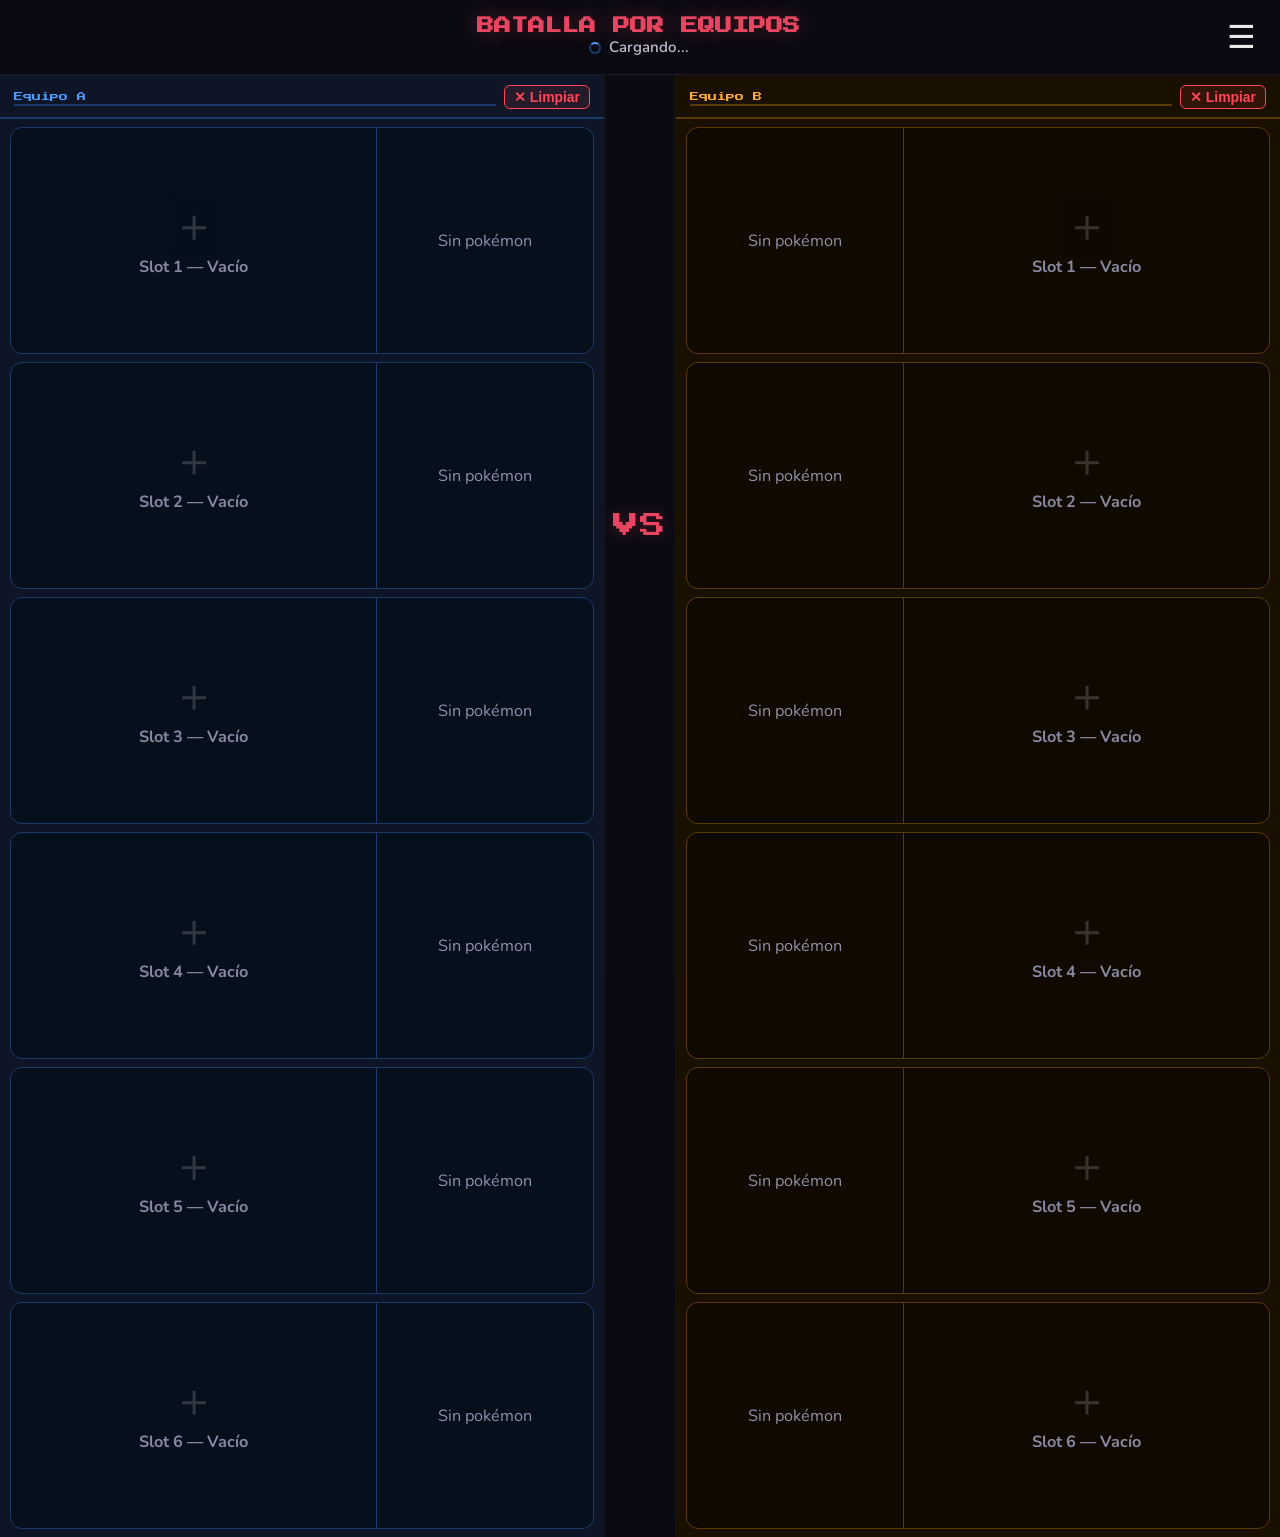
==== teams.html @ 7b17ae7d "Cambios Teams" ====
<!DOCTYPE html>
<html lang="es">
<head>
  <meta charset="UTF-8">
  <meta name="viewport" content="width=device-width, initial-scale=1.0">
  <title>Batalla por Equipos</title>
  <link rel="icon" type="image/png" href="img/favicon.png">
  <link href="https://fonts.googleapis.com/css2?family=Press+Start+2P&family=Nunito:wght@400;600;700;800&display=swap" rel="stylesheet">
  <link rel="stylesheet" href="css/teams.css">
</head>
<body>

<header>
  <div class="nav-placeholder"></div>
  <div class="header-center">
    <h1>BATALLA POR EQUIPOS</h1>
    <div class="status-bar" id="status-bar"><span class="spinner"></span> Cargando...</div>
  </div>
  <nav class="nav-menu" aria-label="Menú principal">
    <button class="nav-btn" id="nav-btn" aria-label="Abrir menú" aria-expanded="false" aria-controls="nav-dropdown">☰</button>
    <div class="nav-dropdown" id="nav-dropdown" role="menu">
      <a href="index.html" role="menuitem">INICIO</a>
      <a href="teams.html" class="active" role="menuitem" aria-current="page">BATALLA POR EQUIPOS</a>
    </div>
  </nav>
</header>

<main class="teams-layout">

  <!-- EQUIPO A -->
  <section class="team-col team-a" aria-label="Equipo A">
    <div class="team-header">
      <div class="team-title-row">
        <label for="team-name-a" class="sr-only">Nombre del equipo A</label>
        <input class="team-name-input" id="team-name-a" value="Equipo A" maxlength="24" aria-label="Nombre del equipo A">
        <button class="btn-clear-team" onclick="clearTeam('a')" aria-label="Limpiar equipo A">✕ Limpiar</button>
      </div>
    </div>
    <div class="team-slots" id="slots-a" role="list" aria-label="Slots del equipo A"></div>
  </section>

  <!-- VS central -->
  <div class="vs-center">
    <button class="btn-vs" onclick="analyzeBattle()" title="Analizar batalla" aria-label="Analizar batalla entre equipos">VS</button>
  </div>

  <!-- EQUIPO B -->
  <section class="team-col team-b" aria-label="Equipo B">
    <div class="team-header">
      <div class="team-title-row">
        <label for="team-name-b" class="sr-only">Nombre del equipo B</label>
        <input class="team-name-input" id="team-name-b" value="Equipo B" maxlength="24" aria-label="Nombre del equipo B">
        <button class="btn-clear-team" onclick="clearTeam('b')" aria-label="Limpiar equipo B">✕ Limpiar</button>
      </div>
    </div>
    <div class="team-slots" id="slots-b" role="list" aria-label="Slots del equipo B"></div>
  </section>

</main>

<!-- MODAL: búsqueda de pokémon -->
<div class="modal-overlay" id="modal-poke-overlay" role="dialog" aria-modal="true" aria-labelledby="modal-poke-title">
  <div class="modal-poke-box" id="modal-poke-box">
    <div class="modal-poke-head">
      <div class="modal-poke-title" id="modal-poke-title">ELIGE UN POKÉMON</div>
      <button class="modal-close-btn" onclick="closePokeModal()" aria-label="Cerrar modal">✕</button>
    </div>
    <div class="modal-filters" role="search" aria-label="Filtros de búsqueda">
      <div class="filter-row">
        <input class="modal-name-input" id="modal-name-filter" placeholder="Buscar por nombre..." autocomplete="off" aria-label="Buscar pokémon por nombre">
        <span class="modal-result-count" id="modal-result-count" aria-live="polite" aria-atomic="true"></span>
      </div>
      <div class="filter-row" id="type-filter-row" role="group" aria-label="Filtrar por tipo"></div>
      <div class="filter-row" role="group" aria-label="Filtros adicionales">
        <span class="filter-label">Filtros:</span>
        <button class="filter-toggle-btn" id="filter-legendary" onclick="toggleFilter('legendary')" aria-pressed="false">⭐ Legendario</button>
        <button class="filter-toggle-btn" id="filter-physical"  onclick="toggleFilter('physical')" aria-pressed="false">⚔ Físico</button>
        <button class="filter-toggle-btn" id="filter-special"   onclick="toggleFilter('special')" aria-pressed="false">✦ Especial</button>
      </div>
    </div>
    <div class="modal-poke-grid" id="modal-poke-grid" role="list" aria-label="Lista de pokémon"></div>
    <div class="modal-load-more" id="modal-load-more-wrap">
      <button class="btn-load-more" onclick="loadMorePokemon()" aria-label="Ver más pokémon">Ver más</button>
    </div>
  </div>
</div>

<!-- MODAL: moves -->
<div class="modal-moves-overlay" id="modal-moves-overlay" role="dialog" aria-modal="true" aria-labelledby="modal-moves-title">
  <div class="modal-moves-box" id="modal-moves-box">
    <div class="modal-moves-head">
      <div>
        <div class="modal-moves-title" id="modal-moves-title">MOVIMIENTOS</div>
        <div class="modal-moves-sub">Selecciona hasta 4 movimientos</div>
      </div>
      <button class="modal-close-btn" onclick="closeMovesModal()" aria-label="Cerrar sin guardar">✕</button>
    </div>
    <div class="modal-moves-filter-row">
      <input type="text" id="modal-moves-filter-input" placeholder="Filtrar..." autocomplete="off" aria-label="Filtrar movimientos">
    </div>
    <div class="modal-moves-count-bar" aria-live="polite">Seleccionados: <span id="modal-moves-count">0</span>/4</div>
    <div class="modal-moves-table-wrap" role="region" aria-label="Tabla de movimientos">
      <table class="modal-moves-table" id="modal-moves-table" aria-label="Movimientos disponibles">
        <colgroup>
          <col class="mc-chk"><col class="mc-name"><col class="mc-type">
          <col class="mc-cat"><col class="mc-pow"><col class="mc-acc">
        </colgroup>
        <thead>
          <tr>
            <th scope="col" aria-label="Seleccionado">✓</th>
            <th scope="col" data-sort="name">Movimiento <span class="sort-arrow-m" aria-hidden="true">↕</span></th>
            <th scope="col" data-sort="type">Tipo <span class="sort-arrow-m" aria-hidden="true">↕</span></th>
            <th scope="col" data-sort="cat">Categoría <span class="sort-arrow-m" aria-hidden="true">↕</span></th>
            <th scope="col" data-sort="pow">Potencia <span class="sort-arrow-m" aria-hidden="true">↕</span></th>
            <th scope="col" data-sort="acc">Precisión <span class="sort-arrow-m" aria-hidden="true">↕</span></th>
          </tr>
        </thead>
        <tbody id="modal-moves-tbody"></tbody>
      </table>
    </div>
    <div class="modal-moves-footer">
      <button class="btn-cancel" onclick="closeMovesModal()">Cancelar</button>
      <button class="btn-confirm-moves" id="btn-confirm-moves" onclick="confirmMoves()">Confirmar</button>
    </div>
  </div>
</div>

<!-- MODAL: análisis -->
<div class="modal-analysis-overlay" id="modal-analysis-overlay" role="dialog" aria-modal="true" aria-labelledby="modal-analysis-title">
  <div class="modal-analysis-box">
    <div class="modal-analysis-head">
      <div class="modal-analysis-title" id="modal-analysis-title">⚡ ANÁLISIS DE BATALLA</div>
      <button class="modal-close-btn" onclick="closeAnalysisModal()" aria-label="Cerrar análisis">✕</button>
    </div>
    <div class="modal-analysis-body" id="modal-analysis-body"></div>
  </div>
</div>

<!-- OVERLAY: swap pokémon recomendado -->
<div id="swap-overlay" role="dialog" aria-modal="true" aria-labelledby="swap-title">
  <div class="swap-box">
    <div class="swap-title" id="swap-title">¿QUÉ POKÉMON CAMBIAS?</div>
    <div class="swap-grid" id="swap-grid" role="list" aria-label="Pokémon del equipo"></div>
    <button class="swap-cancel" onclick="closeSwapOverlay()" aria-label="Cancelar cambio">Cancelar</button>
  </div>
</div>

<!-- Clase sr-only para accesibilidad -->
<style>
.sr-only{position:absolute;width:1px;height:1px;padding:0;margin:-1px;overflow:hidden;clip:rect(0,0,0,0);white-space:nowrap;border:0;}
</style>

<script src="js/teams.js"></script>
</body>
</html>
---- css/teams.css ----
/* ══════════════════════════════════════════
   POKEWEB — teams.css  v3
══════════════════════════════════════════ */
*{box-sizing:border-box;margin:0;padding:0;}
html{font-size:145%;}
body{background:#0a0a12;color:#eaeaea;font-family:'Nunito',sans-serif;min-height:100vh;display:flex;flex-direction:column;}

/* ── Menú hamburguesa ── */
.nav-menu{position:relative;display:inline-block;}
.nav-btn{background:none;border:none;cursor:pointer;font-size:1.4rem;color:#eaeaea;padding:6px 8px;border-radius:8px;transition:background .15s;}
.nav-btn:hover{background:rgba(255,255,255,.1);}
.nav-dropdown{display:none;position:absolute;top:calc(100% + 6px);right:0;background:#0d1526;border:1px solid #1a3a6e;border-radius:10px;min-width:200px;padding:6px 0;box-shadow:0 8px 24px rgba(0,0,0,.6);z-index:100;}
.nav-dropdown.open{display:block;}
.nav-dropdown a{display:flex;align-items:center;gap:10px;padding:9px 16px;color:#eaeaea;text-decoration:none;font-size:.7rem;font-weight:700;transition:background .15s;}
.nav-dropdown a:hover{background:rgba(74,158,255,.1);color:#4a9eff;}
.nav-dropdown a.active{color:#4a9eff;}

/* ── Header ── */
header{display:flex;align-items:center;justify-content:space-between;padding:12px 16px;background:#0a0a12;border-bottom:1px solid #1a1a2e;gap:12px;}
.header-center{flex:1;text-align:center;}
h1{font-family:'Press Start 2P',monospace;font-size:clamp(9px,1.4vw,17px);color:#e94560;text-shadow:0 0 20px rgba(233,69,96,.4);margin-bottom:3px;}
.status-bar{font-size:.65rem;color:#c0c0d0;font-weight:600;}
.status-bar span{color:#e94560;font-weight:800;}
.nav-placeholder{width:42px;}

/* ── Layout ── */
.teams-layout{display:grid;grid-template-columns:1fr 70px 1fr;flex:1;}
.team-col{display:flex;flex-direction:column;}
.team-a{background:#0d1526;border-right:1px solid #111;}
.team-b{background:#1a1000;border-left:1px solid #111;}

.vs-center{display:flex;align-items:center;justify-content:center;position:sticky;top:0;height:100vh;z-index:50;background:#0a0a12;border-left:1px solid #111;border-right:1px solid #111;}
.btn-vs{font-family:'Press Start 2P',monospace;font-size:clamp(16px,2vw,26px);color:#e94560;background:none;border:none;cursor:pointer;text-shadow:0 0 16px rgba(233,69,96,.3);transition:text-shadow .2s,transform .15s;line-height:1.2;letter-spacing:.04em;}
.btn-vs:hover{text-shadow:0 0 30px rgba(233,69,96,.9),0 0 60px rgba(233,69,96,.4);transform:scale(1.1);}

/* ── Cabecera equipo ── */
.team-header{padding:10px 14px 8px;border-bottom:2px solid;}
.team-a .team-header{border-color:#1a3a6e;}
.team-b .team-header{border-color:#5a3a00;}
.team-title-row{display:flex;align-items:center;gap:8px;}
.team-name-input{font-family:'Press Start 2P',monospace;font-size:clamp(6px,.7vw,9px);background:none;border:none;border-bottom:2px solid;padding:3px 0;color:#eaeaea;outline:none;flex:1;cursor:pointer;}
.team-a .team-name-input{border-color:#1a3a6e;color:#4a9eff;}
.team-b .team-name-input{border-color:#5a3a00;color:#ffaa33;}
.team-name-input:focus{border-color:#eaeaea;}
.btn-clear-team{font-size:.6rem;font-weight:800;padding:3px 9px;border-radius:6px;border:1px solid #ff4757;background:rgba(255,71,87,.1);color:#ff4757;cursor:pointer;transition:background .15s;}
.btn-clear-team:hover{background:rgba(255,71,87,.3);}

/* ── Lista slots ── */
.team-slots{padding:8px 10px;display:flex;flex-direction:column;gap:8px;}

/* Una fila */
.poke-row{border-radius:12px;border:1px solid;overflow:hidden;}
.team-a .poke-row{border-color:#1a3a6e;background:#060f1c;}
.team-b .poke-row{border-color:#5a3a00;background:#100900;}

/* Parte superior: slot + moves — +66% ancho base, +25% alto mínimo */
.poke-row-top{display:grid;min-height:225px;}
.team-a .poke-row-top{grid-template-columns:366px 1fr;}
.team-b .poke-row-top{grid-template-columns:1fr 366px;}

/* Slot vacío */
.poke-slot-empty{display:flex;flex-direction:column;align-items:center;justify-content:center;cursor:pointer;gap:6px;padding:12px;transition:background .15s;}
.team-a .poke-slot-empty{border-right:1px solid #1a3a6e;}
.team-b .poke-slot-empty{border-left:1px solid #5a3a00;order:2;}
.team-a .poke-slot-empty:hover{background:rgba(74,158,255,.07);}
.team-b .poke-slot-empty:hover{background:rgba(255,170,51,.07);}
.slot-empty-plus{font-size:2rem;opacity:.18;line-height:1;}
.slot-empty-label{font-size:.7rem;color:#8888a0;font-weight:700;}

/* Slot relleno */
.poke-slot-filled{display:flex;flex-direction:column;align-items:center;padding:10px 8px;position:relative;}
.team-a .poke-slot-filled{border-right:1px solid #1a3a6e;}
.team-b .poke-slot-filled{border-left:1px solid #5a3a00;order:2;}

/* X para quitar en la tarjeta (esquina superior izquierda) */
.slot-remove-x{position:absolute;top:5px;left:5px;background:rgba(255,71,87,.18);border:1px solid rgba(255,71,87,.5);color:#ff4757;border-radius:50%;width:22px;height:22px;font-size:.6rem;cursor:pointer;display:flex;align-items:center;justify-content:center;line-height:1;transition:background .15s;z-index:2;padding:0;}
.slot-remove-x:hover{background:rgba(255,71,87,.45);}

.slot-img{width:150px;height:150px;image-rendering:auto;display:block;cursor:pointer;transition:transform .15s;}
.slot-img:hover{transform:scale(1.04);}
.slot-poke-name{font-family:'Press Start 2P',monospace;font-size:clamp(7px,.7vw,9px);text-align:center;margin:5px 0;line-height:1.6;}
.team-a .slot-poke-name{color:#4a9eff;}
.team-b .slot-poke-name{color:#ffaa33;}
.slot-num{font-size:.55rem;color:#9090a8;font-weight:700;margin-bottom:2px;}
.slot-type-row{display:flex;gap:3px;flex-wrap:wrap;justify-content:center;margin-bottom:6px;}
.slot-btns{display:flex;gap:4px;justify-content:center;flex-wrap:wrap;}
.slot-btn{font-size:.58rem;font-weight:800;padding:3px 7px;border-radius:5px;border:1px solid;cursor:pointer;background:none;transition:background .15s;}
.team-a .slot-btn{border-color:#1a3a6e;color:#7ab8ff;}
.team-a .slot-btn:hover,.team-a .slot-btn.active{background:rgba(74,158,255,.22);color:#4a9eff;}
.team-b .slot-btn{border-color:#5a3a00;color:#ffcc77;}
.team-b .slot-btn:hover,.team-b .slot-btn.active{background:rgba(255,170,51,.22);color:#ffaa33;}

/* Stats mode: nombre arriba + hexágono + barras, sin imagen ni tipos ni número */
.slot-stats-mode-name{font-family:'Press Start 2P',monospace;font-size:clamp(7px,.7vw,9px);text-align:center;margin:4px 0 6px;line-height:1.5;}
.team-a .slot-stats-mode-name{color:#4a9eff;}
.team-b .slot-stats-mode-name{color:#ffaa33;}

/* Stats reemplaza imagen */
.slot-stats-wrap{display:none;width:100%;align-items:center;flex-direction:column;gap:4px;}
.slot-stats-wrap.open{display:flex;}
canvas.radar-canvas{display:block;margin:0 auto;}
.slot-stats-bars{display:flex;flex-direction:column;gap:3px;width:100%;}
.mini-stat-row{display:flex;align-items:center;gap:4px;}
.mini-stat-label{font-size:.5rem;font-weight:800;color:#9090a8;width:28px;flex-shrink:0;text-align:right;}
.mini-stat-bar-bg{flex:1;height:7px;background:rgba(255,255,255,.08);border-radius:3px;overflow:hidden;}
.mini-stat-bar{height:100%;border-radius:3px;transition:width .3s;}
.mini-stat-val{font-size:.5rem;font-weight:800;width:24px;text-align:right;flex-shrink:0;color:#eaeaea;}
.sb-hp{background:#ff4757;}.sb-atk{background:#ffa502;}.sb-def{background:#2ed573;}
.sb-spa{background:#70a1ff;}.sb-spd{background:#a29bfe;}.sb-spe{background:#fd79a8;}

/* Panel de moves */
.poke-moves-panel{padding:10px 12px;display:flex;flex-direction:column;gap:5px;}
.team-b .poke-moves-panel{order:1;}
.moves-panel-label{font-family:'Press Start 2P',monospace;font-size:8px;margin-bottom:5px;}
.team-a .moves-panel-label{color:#4a9eff;}
.team-b .moves-panel-label{color:#ffaa33;}
.move-entry{display:grid;grid-template-columns:1fr 58px 26px 40px 40px;align-items:center;gap:4px;padding:4px 6px;border-radius:6px;border:1px solid;}
.team-a .move-entry{background:rgba(74,158,255,.06);border-color:#1a3a6e;}
.team-b .move-entry{background:rgba(255,170,51,.06);border-color:#5a3a00;}
.move-entry-name{font-size:.65rem;font-weight:700;color:#eaeaea;overflow:hidden;text-overflow:ellipsis;white-space:nowrap;}
.move-entry-type{font-size:.52rem;font-weight:800;padding:2px 5px;border-radius:50px;text-transform:uppercase;text-align:center;}
.move-entry-cat{width:22px;height:22px;clip-path:inset(15% 0 15% 0);}
.move-entry-pow{font-size:.6rem;font-weight:800;text-align:center;}
.move-entry-acc{font-size:.58rem;color:#b0b0c0;text-align:center;}
.move-entry-pow.pow-high{color:#ff4757;}.move-entry-pow.pow-mid{color:#ffa502;}
.move-entry-pow.pow-low{color:#2ed573;}.move-entry-pow.pow-none{color:#666680;}
.no-moves-label{color:#9090a8;font-size:.65rem;padding:4px 0;}
.btn-edit-moves{font-size:.6rem;font-weight:800;padding:5px 10px;border-radius:6px;border:1px dashed;background:none;cursor:pointer;margin-top:3px;transition:background .15s;text-align:center;}
.team-a .btn-edit-moves{border-color:#1a3a6e;color:#7ab8ff;}
.team-a .btn-edit-moves:hover{background:rgba(74,158,255,.12);}
.team-b .btn-edit-moves{border-color:#5a3a00;color:#ffcc77;}
.team-b .btn-edit-moves:hover{background:rgba(255,170,51,.12);}

/* Franja tipos */
.poke-row-types{padding:6px 12px;border-top:1px solid;display:flex;flex-wrap:wrap;gap:8px;align-items:center;justify-content:center;}
.team-a .poke-row-types{border-color:#1a3a6e;}
.team-b .poke-row-types{border-color:#5a3a00;}
.type-info-chip{display:flex;align-items:center;gap:4px;flex-wrap:wrap;}
.chip-label{font-size:.6rem;font-weight:800;color:#9090a8;white-space:nowrap;}
.badge-group{display:inline-flex;flex-wrap:wrap;gap:2px;}

/* ── Type badges ── */
.type-badge{padding:3px 8px;border-radius:50px;font-size:.58rem;font-weight:800;text-transform:uppercase;}
.t-normal{background:#A8A878;color:#fff;}.t-fighting{background:#C03028;color:#fff;}.t-flying{background:#A890F0;color:#fff;}
.t-poison{background:#A040A0;color:#fff;}.t-ground{background:#E0C068;color:#333;}.t-rock{background:#B8A038;color:#fff;}
.t-bug{background:#A8B820;color:#fff;}.t-ghost{background:#705898;color:#fff;}.t-steel{background:#B8B8D0;color:#333;}
.t-fire{background:#F08030;color:#fff;}.t-water{background:#6890F0;color:#fff;}.t-grass{background:#78C850;color:#fff;}
.t-electric{background:#F8D030;color:#333;}.t-psychic{background:#F85888;color:#fff;}.t-ice{background:#98D8D8;color:#333;}
.t-dragon{background:#7038F8;color:#fff;}.t-dark{background:#705848;color:#fff;}.t-fairy{background:#EE99AC;color:#fff;}

/* Multiplicadores */
.rm-4{background:rgba(255,71,87,.2);color:#ff4757;border:1px solid #ff4757;}
.rm-2{background:rgba(255,165,2,.2);color:#ffa502;border:1px solid #ffa502;}
.rm-1{background:rgba(160,160,176,.12);color:#a0a0b0;border:1px solid #555566;}
.rm-05{background:rgba(46,213,115,.15);color:#2ed573;border:1px solid #2ed573;}
.rm-0{background:rgba(162,155,254,.15);color:#a29bfe;border:1px solid #a29bfe;}

/* ══════════════════════════════
   TOAST
══════════════════════════════ */
#toast-container{position:fixed;bottom:24px;right:24px;z-index:9999;display:flex;flex-direction:column;gap:8px;pointer-events:none;}
.poke-toast{font-family:'Nunito',sans-serif;font-size:.68rem;font-weight:800;padding:10px 18px;border-radius:10px;border:1px solid;opacity:0;transform:translateY(10px);transition:opacity .3s,transform .3s;pointer-events:none;max-width:300px;}
.poke-toast.visible{opacity:1;transform:translateY(0);}
.toast-ok{background:#0a2a18;border-color:#2ed573;color:#2ed573;}
.toast-warn{background:#2a1a00;border-color:#ffa502;color:#ffa502;}
.toast-info{background:#0a1830;border-color:#4a9eff;color:#4a9eff;}

/* ══════════════════════════════
   CONFIRM OVERLAY
══════════════════════════════ */
#confirm-overlay{display:none;position:fixed;inset:0;background:rgba(0,0,0,.8);z-index:8000;align-items:center;justify-content:center;}
#confirm-overlay.open{display:flex;}
.confirm-box{background:#0d1526;border:2px solid #e94560;border-radius:14px;padding:28px 32px;display:flex;flex-direction:column;gap:18px;align-items:center;min-width:280px;}
.confirm-msg{font-family:'Press Start 2P',monospace;font-size:8px;color:#eaeaea;text-align:center;line-height:1.8;}
.confirm-btns{display:flex;gap:12px;}

/* ══════════════════════════════
   MODAL BÚSQUEDA POKÉMON
══════════════════════════════ */
.modal-overlay{display:none;position:fixed;inset:0;background:rgba(0,0,0,.78);z-index:500;align-items:flex-start;justify-content:center;padding:20px;overflow-y:auto;}
.modal-overlay.open{display:flex;}
.modal-poke-box{background:#0d1526;border:1px solid #1a3a6e;border-radius:16px;width:min(1200px,96vw);display:flex;flex-direction:column;max-height:90vh;overflow:hidden;}
.modal-poke-box.team-b{background:#1a1000;border-color:#5a3a00;}
.modal-poke-head{padding:14px 18px;border-bottom:1px solid #1a3a6e;display:flex;align-items:center;justify-content:space-between;flex-shrink:0;}
.modal-poke-box.team-b .modal-poke-head{border-color:#5a3a00;}
.modal-poke-title{font-family:'Press Start 2P',monospace;font-size:clamp(8px,.9vw,12px);color:#4a9eff;}
.modal-poke-box.team-b .modal-poke-title{color:#ffaa33;}
.modal-close-btn{background:none;border:none;color:#9090a8;font-size:1.3rem;cursor:pointer;padding:4px;}
.modal-close-btn:hover{color:#eaeaea;}
.modal-filters{padding:10px 16px;border-bottom:1px solid #1a3a6e;flex-shrink:0;display:flex;flex-direction:column;gap:8px;}
.modal-poke-box.team-b .modal-filters{border-color:#5a3a00;}
.filter-row{display:flex;gap:6px;flex-wrap:wrap;align-items:center;}
.filter-label{font-size:.65rem;font-weight:800;color:#9090a8;white-space:nowrap;}
.modal-name-input{flex:1;min-width:160px;padding:7px 14px;border-radius:50px;font-size:.72rem;font-weight:600;outline:none;background:#0a1830;border:1px solid #1a3a6e;color:#eaeaea;}
.modal-poke-box.team-b .modal-name-input{background:#1f1500;border-color:#5a3a00;}
.modal-name-input:focus{border-color:#4a9eff;}
.modal-poke-box.team-b .modal-name-input:focus{border-color:#ffaa33;}
.modal-name-input::placeholder{color:#707080;}
.modal-result-count{font-size:.65rem;color:#9090a8;font-weight:700;white-space:nowrap;}
.type-filter-btn{padding:4px 10px;border-radius:50px;font-size:.56rem;font-weight:800;text-transform:uppercase;cursor:pointer;border:2px solid transparent;opacity:.55;transition:opacity .15s,border-color .15s;}
.type-filter-btn:hover{opacity:.85;}
.type-filter-btn.selected{border-color:#fff;opacity:1;box-shadow:0 0 6px rgba(255,255,255,.3);}
.filter-toggle-btn{padding:4px 10px;border-radius:6px;font-size:.62rem;font-weight:800;cursor:pointer;border:1px solid #1a3a6e;background:none;color:#9090a8;transition:background .15s;}
.filter-toggle-btn.active{background:rgba(74,158,255,.2);border-color:#4a9eff;color:#4a9eff;}
.modal-poke-box.team-b .filter-toggle-btn.active{background:rgba(255,170,51,.2);border-color:#ffaa33;color:#ffaa33;}

/* Grid pokémon */
.modal-poke-grid{flex:1;overflow-y:auto;padding:12px 14px;scrollbar-width:thin;scrollbar-color:#1a3a6e #0a1830;display:grid;grid-template-columns:repeat(auto-fill,minmax(130px,1fr));gap:10px;}
.modal-poke-box.team-b .modal-poke-grid{scrollbar-color:#5a3a00 #1f1500;}
.modal-poke-card{border-radius:10px;padding:10px 8px;text-align:center;border:2px solid;cursor:pointer;transition:border-color .15s,transform .12s;display:flex;flex-direction:column;align-items:center;gap:4px;background:#060f1c;position:relative;}
.modal-poke-box.team-b .modal-poke-card{background:#100900;border-color:#5a3a00;}
.modal-poke-card{border-color:#1a3a6e;}
.modal-poke-card:hover{border-color:#4a9eff;transform:translateY(-2px);}
.modal-poke-box.team-b .modal-poke-card:hover{border-color:#ffaa33;}
/* Equipo B chosen: amarillo más visible */
.modal-poke-card.chosen{border-color:#e94560;box-shadow:0 0 12px rgba(233,69,96,.5);}
.modal-poke-box.team-b .modal-poke-card.chosen{border-color:#ffd000;box-shadow:0 0 14px rgba(255,208,0,.55);}

/* X en esquina de tarjeta del modal */
.modal-card-remove-x{position:absolute;top:4px;left:4px;background:rgba(255,71,87,.2);border:1px solid rgba(255,71,87,.6);color:#ff6b7a;border-radius:50%;width:20px;height:20px;font-size:.55rem;cursor:pointer;display:flex;align-items:center;justify-content:center;z-index:3;padding:0;line-height:1;transition:background .15s;}
.modal-card-remove-x:hover{background:rgba(255,71,87,.5);}

.modal-poke-img{width:90px;height:90px;image-rendering:auto;}
.modal-poke-num{font-size:.52rem;color:#9090a8;font-weight:700;}
.modal-poke-name{font-size:.68rem;font-weight:800;color:#eaeaea;line-height:1.3;}
.modal-poke-types{display:flex;gap:3px;flex-wrap:wrap;justify-content:center;margin:2px 0;}
.modal-poke-legendary{font-size:.5rem;color:#ffd700;font-weight:800;}
.btn-modal-stats{font-size:.54rem;font-weight:800;padding:3px 8px;border-radius:5px;border:1px solid #1a3a6e;background:none;color:#9090a8;cursor:pointer;transition:background .12s;margin-top:2px;}
.btn-modal-stats:hover{background:rgba(74,158,255,.15);color:#4a9eff;}
.modal-poke-box.team-b .btn-modal-stats:hover{background:rgba(255,170,51,.15);color:#ffaa33;}
.modal-stats-wrap{display:none;width:100%;margin-top:4px;}
.modal-stats-wrap.open{display:block;}
.modal-load-more{padding:10px;text-align:center;flex-shrink:0;}
.btn-load-more{font-size:.65rem;font-weight:800;padding:7px 22px;border-radius:8px;border:1px solid #1a3a6e;background:rgba(74,158,255,.1);color:#4a9eff;cursor:pointer;transition:background .15s;}
.btn-load-more:hover{background:rgba(74,158,255,.25);}
.modal-poke-box.team-b .btn-load-more{border-color:#5a3a00;background:rgba(255,170,51,.1);color:#ffaa33;}

/* ══════════════════════════════
   MODAL MOVES
══════════════════════════════ */
.modal-moves-overlay{display:none;position:fixed;inset:0;background:rgba(0,0,0,.78);z-index:600;align-items:center;justify-content:center;}
.modal-moves-overlay.open{display:flex;}
.modal-moves-box{background:#0d1526;border:1px solid #1a3a6e;border-radius:14px;width:min(760px,96vw);max-height:72vh;display:flex;flex-direction:column;overflow:hidden;}
.modal-moves-box.team-b{background:#1a1000;border-color:#5a3a00;}
.modal-moves-head{padding:11px 16px;border-bottom:1px solid #1a3a6e;display:flex;align-items:center;justify-content:space-between;flex-shrink:0;}
.modal-moves-box.team-b .modal-moves-head{border-color:#5a3a00;}
.modal-moves-title{font-family:'Press Start 2P',monospace;font-size:8px;color:#4a9eff;}
.modal-moves-box.team-b .modal-moves-title{color:#ffaa33;}
.modal-moves-sub{font-size:.6rem;color:#9090a8;margin-top:2px;}
.modal-moves-filter-row{padding:8px 14px;flex-shrink:0;}
.modal-moves-filter-row input{width:100%;padding:6px 12px;border-radius:50px;font-size:.68rem;font-weight:600;outline:none;background:#0a1830;border:1px solid #1a3a6e;color:#eaeaea;}
.modal-moves-box.team-b .modal-moves-filter-row input{background:#1f1500;border-color:#5a3a00;}
.modal-moves-count-bar{padding:2px 14px 6px;font-size:.6rem;color:#9090a8;font-weight:700;flex-shrink:0;}
.modal-moves-count-bar span{color:#4a9eff;}
.modal-moves-box.team-b .modal-moves-count-bar span{color:#ffaa33;}

/* Tabla moves */
.modal-moves-table-wrap{flex:1;overflow-y:auto;scrollbar-width:thin;}
.team-a .modal-moves-table-wrap{scrollbar-color:#1a3a6e #0a1830;}
.modal-moves-box.team-b .modal-moves-table-wrap{scrollbar-color:#5a3a00 #1f1500;}
.modal-moves-table{width:100%;border-collapse:collapse;table-layout:auto;}
/* +15% letra en th/td */
.modal-moves-table thead th{position:sticky;top:0;padding:7px 9px;font-size:.69rem;font-weight:800;text-transform:uppercase;text-align:left;background:#0d1e3a;color:#4a9eff;border-bottom:1px solid #1a3a6e;cursor:pointer;white-space:nowrap;user-select:none;}
.modal-moves-box.team-b .modal-moves-table thead th{background:#1f1200;color:#ffaa33;border-color:#5a3a00;}
.modal-moves-table thead th:hover{background:rgba(255,255,255,.06);}
.sort-arrow-m{font-size:.9em;font-weight:900;opacity:.35;margin-left:3px;}
.modal-moves-table col.mc-chk{width:26px;}
.modal-moves-table col.mc-name{width:38%;}
.modal-moves-table col.mc-type{width:80px;}
.modal-moves-table col.mc-cat{width:80px;}
.modal-moves-table col.mc-pow{width:70px;}
.modal-moves-table col.mc-acc{width:70px;}
.modal-move-row{border-bottom:1px solid #111d30;cursor:pointer;transition:background .1s;}
.modal-moves-box.team-b .modal-move-row{border-color:#1f1500;}
.modal-move-row:hover td{background:rgba(74,158,255,.07);}
.modal-moves-box.team-b .modal-move-row:hover td{background:rgba(255,170,51,.07);}
.modal-move-row.selected td{background:rgba(74,158,255,.14);}
.modal-moves-box.team-b .modal-move-row.selected td{background:rgba(255,170,51,.14);}
.modal-move-row.disabled{opacity:.3;cursor:not-allowed;}
/* +15% letra en td */
.modal-move-row td{padding:6px 9px;font-size:.782rem;vertical-align:middle;}
.mm-chk{text-align:center;}
.mm-chk input{width:13px;height:13px;accent-color:#4a9eff;cursor:pointer;}
.modal-moves-box.team-b .mm-chk input{accent-color:#ffaa33;}
.mm-name{font-weight:700;color:#eaeaea;white-space:nowrap;}
.mm-type-badge{padding:2px 7px;border-radius:50px;font-size:.54rem;font-weight:800;text-transform:uppercase;}
.mm-cat-img{width:26px;height:26px;clip-path:inset(15% 0 15% 0);vertical-align:middle;}
.mm-pow{font-weight:800;text-align:center;}
.mm-acc{color:#b0b0c0;text-align:center;}
.modal-moves-footer{padding:9px 14px;border-top:1px solid #1a3a6e;display:flex;justify-content:flex-end;gap:8px;flex-shrink:0;}
.modal-moves-box.team-b .modal-moves-footer{border-color:#5a3a00;}
.btn-cancel{font-size:.62rem;font-weight:800;padding:6px 14px;border-radius:7px;border:1px solid #444;background:none;color:#9090a8;cursor:pointer;}
.btn-cancel:hover{border-color:#eaeaea;color:#eaeaea;}
.btn-confirm-moves{font-size:.62rem;font-weight:800;padding:6px 18px;border-radius:7px;border:none;cursor:pointer;background:#4a9eff;color:#0a0a12;}
.modal-moves-box.team-b .btn-confirm-moves{background:#ffaa33;}

/* ══════════════════════════════
   MODAL ANÁLISIS
══════════════════════════════ */
.modal-analysis-overlay{display:none;position:fixed;inset:0;background:rgba(0,0,0,.85);z-index:700;align-items:flex-start;justify-content:center;padding:12px;overflow-y:auto;}
.modal-analysis-overlay.open{display:flex;}
.modal-analysis-box{background:#0a0a12;border:1px solid #e94560;border-radius:16px;width:min(1400px,98vw);display:flex;flex-direction:column;max-height:95vh;overflow:hidden;}
.modal-analysis-head{padding:14px 18px;border-bottom:1px solid #1a1a2e;display:flex;align-items:center;justify-content:space-between;flex-shrink:0;}
.modal-analysis-title{font-family:'Press Start 2P',monospace;font-size:clamp(9px,.9vw,13px);color:#e94560;}
/* +15% letra general del modal */
.modal-analysis-body{flex:1;overflow-y:auto;padding:16px;scrollbar-width:thin;scrollbar-color:#e94560 #0a0a12;font-size:1.15em;}

.analysis-team-section{margin-bottom:20px;}
.analysis-team-title{font-family:'Press Start 2P',monospace;font-size:9px;margin-bottom:12px;padding-bottom:6px;border-bottom:1px solid;}
.analysis-team-a .analysis-team-title{color:#4a9eff;border-color:#1a3a6e;}
.analysis-team-b .analysis-team-title{color:#ffaa33;border-color:#5a3a00;}

/* Dashboard: cobertura 25% más pequeña, amenazas 25% más grande */
.dash-grid{display:grid;grid-template-columns:0.75fr 1.25fr;gap:12px;margin-bottom:14px;}
.dash-card{border-radius:10px;padding:12px 14px;border:1px solid;}
.analysis-team-a .dash-card{background:#060f1c;border-color:#1a3a6e;}
.analysis-team-b .dash-card{background:#100900;border-color:#5a3a00;}
.dash-card-title{font-family:'Press Start 2P',monospace;font-size:7px;margin-bottom:8px;}
.analysis-team-a .dash-card-title{color:#4a9eff;}
.analysis-team-b .dash-card-title{color:#ffaa33;}
.coverage-types{display:flex;flex-wrap:wrap;gap:3px;}
.cov-badge{font-size:.54rem;font-weight:800;padding:2px 7px;border-radius:50px;text-transform:uppercase;opacity:.2;}
.cov-badge.covered{opacity:1;}

/* Amenazas 2 columnas */
.threat-two-cols{display:grid;grid-template-columns:1fr 3px 1fr;gap:0;}
.threat-col{display:flex;flex-direction:column;padding:0 6px;}
.threat-col-divider{background:#e94560;border-radius:2px;align-self:stretch;}
.threat-row{display:flex;align-items:center;gap:7px;padding:5px 0;font-size:.62rem;border-bottom:1px solid rgba(255,255,255,.05);}
.threat-row:last-child{border-bottom:none;}
.threat-img{width:42px;height:42px;flex-shrink:0;}
.threat-name{font-weight:800;color:#ff6b7a;flex-shrink:0;}
.threat-victims{color:#b0b0c0;flex:1;font-size:.56rem;}
.no-threats{font-size:.62rem;color:#2ed573;}

/* Tabla matchups — imágenes +33% */
.matchup-wrap{overflow-x:auto;margin-bottom:14px;}
.matchup-table{border-collapse:collapse;font-size:.6rem;min-width:100%;}
.matchup-table th{padding:4px 6px;text-align:center;background:#0a0a12;}
.matchup-th-me{font-size:.55rem;color:#b0b0c0;max-width:80px;overflow:hidden;text-overflow:ellipsis;white-space:nowrap;padding:4px 8px;text-align:left;}
.matchup-th-rival{display:flex;flex-direction:column;align-items:center;gap:2px;padding:3px 4px;}
.matchup-th-rival img{width:48px;height:48px;}
.matchup-th-rival span{font-size:.44rem;color:#b0b0c0;white-space:nowrap;overflow:hidden;max-width:60px;text-overflow:ellipsis;}
.matchup-table td{padding:3px 4px;border:1px solid #111;}
.mc{width:46px;height:30px;border-radius:6px;display:flex;align-items:center;justify-content:center;font-family:'Press Start 2P',monospace;font-size:.5rem;font-weight:900;cursor:pointer;transition:transform .1s;margin:auto;}
.mc:hover{transform:scale(1.12);}
.mc-4{background:rgba(255,71,87,.3);color:#ff4757;border:1px solid #ff4757;}
.mc-2{background:rgba(255,165,2,.25);color:#ffa502;border:1px solid #ffa502;}
.mc-1{background:rgba(160,160,176,.1);color:#606070;border:1px solid #2a2a3a;}
.mc-05{background:rgba(46,213,115,.15);color:#2ed573;border:1px solid #2ed573;}
.mc-0{background:rgba(162,155,254,.15);color:#a29bfe;border:1px solid #a29bfe;}
.mc-empty{background:rgba(255,255,255,.03);color:#2a2a3a;border:1px solid #1a1a2e;}

/* Detalle matchup */
.matchup-detail{display:none;border-radius:10px;padding:12px 14px;margin-bottom:12px;border:1px solid;}
.matchup-detail.open{display:block;}
.analysis-team-a .matchup-detail{background:#060f1c;border-color:#1a3a6e;}
.analysis-team-b .matchup-detail{background:#100900;border-color:#5a3a00;}
.detail-header{display:flex;align-items:center;gap:8px;margin-bottom:10px;font-family:'Press Start 2P',monospace;font-size:7px;color:#eaeaea;}
.detail-vs-label{color:#e94560;}
.detail-cols{display:grid;grid-template-columns:1fr 1fr;gap:12px;}
.detail-col-title{font-size:.56rem;font-weight:800;color:#9090a8;margin-bottom:6px;text-transform:uppercase;}
.detail-move-row{display:flex;align-items:center;gap:5px;padding:3px 0;font-size:.62rem;border-bottom:1px solid rgba(255,255,255,.04);}
.detail-move-row:last-child{border-bottom:none;}
.detail-move-name{flex:1;font-weight:700;color:#eaeaea;}
.detail-mult{font-family:'Press Start 2P',monospace;font-size:.48rem;padding:2px 5px;border-radius:4px;}

/* ══════════════════════════════
   RECOMENDADOS
══════════════════════════════ */
.recs-section{margin-top:8px;}
.recs-title{font-family:'Press Start 2P',monospace;font-size:7px;margin-bottom:10px;}
.analysis-team-a .recs-title{color:#4a9eff;}
.analysis-team-b .recs-title{color:#ffaa33;}
.recs-grid{display:grid;grid-template-columns:repeat(auto-fill,minmax(200px,1fr));gap:8px;}
.rec-row{border-radius:10px;padding:8px 10px;border:1px solid;display:flex;flex-direction:column;gap:0;}
.analysis-team-a .rec-row{background:#060f1c;border-color:#1a3a6e;}
.analysis-team-b .rec-row{background:#100900;border-color:#5a3a00;}
.rec-row-main{display:flex;align-items:flex-start;gap:8px;}
.rec-row-img{width:69px;height:69px;flex-shrink:0;}
.rec-row-info{flex:1;min-width:0;}
.rec-row-name{font-size:.65rem;font-weight:800;color:#eaeaea;margin-bottom:3px;white-space:nowrap;overflow:hidden;text-overflow:ellipsis;}
.rec-row-types{display:flex;flex-wrap:wrap;gap:2px;margin-bottom:3px;}
.rec-why-row{display:flex;flex-wrap:wrap;gap:2px;margin-bottom:4px;}
.rec-why-label{font-size:.5rem;font-weight:700;color:#9090a8;flex-shrink:0;margin-right:2px;}
.rec-weak-tag{font-size:.48rem;font-weight:800;padding:1px 5px;border-radius:4px;}
.rwt-good{background:rgba(46,213,115,.18);color:#2ed573;border:1px solid rgba(46,213,115,.4);}
.rec-row-actions{display:flex;gap:5px;flex-wrap:wrap;margin-top:4px;}
.rec-btn-stats{font-size:.5rem;font-weight:800;padding:3px 8px;border-radius:5px;border:1px solid #1a3a6e;background:none;color:#9090a8;cursor:pointer;transition:background .12s;}
.rec-btn-stats:hover{background:rgba(74,158,255,.15);color:#4a9eff;}
.analysis-team-b .rec-btn-stats:hover{background:rgba(255,170,51,.15);color:#ffaa33;}
.rec-btn-add{font-size:.5rem;font-weight:800;padding:3px 8px;border-radius:5px;border:1px solid #2ed573;background:rgba(46,213,115,.1);color:#2ed573;cursor:pointer;transition:background .12s;}
.rec-btn-add:hover{background:rgba(46,213,115,.25);}

/* Stats panel recomendados (hexágono grande + barras) */
.rec-stats-panel{display:none;padding-top:8px;margin-top:8px;border-top:1px solid rgba(255,255,255,.07);align-items:center;gap:10px;flex-direction:row;}
.rec-stats-panel.open{display:flex;}
.rec-radar-canvas{display:block;flex-shrink:0;}
.rec-stats-bars{flex:1;display:flex;flex-direction:column;gap:4px;}

/* ══════════════════════════════
   SWAP OVERLAY
══════════════════════════════ */
#swap-overlay{display:none;position:fixed;inset:0;background:rgba(0,0,0,.88);z-index:9000;align-items:center;justify-content:center;padding:20px;}
#swap-overlay.open{display:flex;}
.swap-box{background:#0d1526;border:2px solid #e94560;border-radius:16px;padding:22px 26px;max-width:520px;width:100%;display:flex;flex-direction:column;gap:14px;}
.swap-title{font-family:'Press Start 2P',monospace;font-size:8px;color:#e94560;text-align:center;line-height:1.8;}
.swap-grid{display:grid;grid-template-columns:repeat(auto-fill,minmax(80px,1fr));gap:8px;}
.swap-card{border-radius:10px;border:1px solid #1a3a6e;background:#060f1c;padding:8px;text-align:center;cursor:pointer;transition:border-color .15s,transform .12s;display:flex;flex-direction:column;align-items:center;gap:4px;}
.swap-card:hover{border-color:#4a9eff;transform:translateY(-2px);}
.swap-card img{width:64px;height:64px;}
.swap-card-name{font-size:.55rem;font-weight:800;color:#eaeaea;}
.swap-cancel{font-size:.6rem;font-weight:800;padding:7px;border-radius:7px;border:1px solid #444;background:none;color:#9090a8;cursor:pointer;text-align:center;}
.swap-cancel:hover{border-color:#eaeaea;color:#eaeaea;}

/* Loading */
.loading{text-align:center;color:#9090a8;font-size:.68rem;padding:16px;}
.spinner{display:inline-block;width:12px;height:12px;border:2px solid #1a3a6e;border-top-color:#4a9eff;border-radius:50%;animation:spin .8s linear infinite;margin-right:4px;vertical-align:middle;}
@keyframes spin{to{transform:rotate(360deg);}}

/* Responsive */
@media(max-width:1100px){
  .team-a .poke-row-top{grid-template-columns:280px 1fr;}
  .team-b .poke-row-top{grid-template-columns:1fr 280px;}
}
@media(max-width:860px){
  .teams-layout{grid-template-columns:1fr;}
  .vs-center{height:60px;position:static;flex-direction:row;border:none;border-top:2px solid #1a1a2e;border-bottom:2px solid #1a1a2e;}
  .team-a{border-right:none;border-bottom:3px solid #0a0a12;}
  .team-a .poke-row-top,.team-b .poke-row-top{grid-template-columns:220px 1fr;}
}
@media(max-width:600px){
  .team-a .poke-row-top,.team-b .poke-row-top{grid-template-columns:1fr;}
  .poke-slot-filled,.poke-slot-empty{border-right:none!important;border-left:none!important;border-bottom:1px solid #1a3a6e;}
  .team-b .poke-slot-filled,.team-b .poke-slot-empty{order:0;}
  .team-b .poke-moves-panel{order:1;}
  .modal-poke-grid{grid-template-columns:repeat(auto-fill,minmax(100px,1fr));}
  .detail-cols,.dash-grid{grid-template-columns:1fr;}
  .threat-two-cols{grid-template-columns:1fr;}
  .threat-col-divider{display:none;}
}
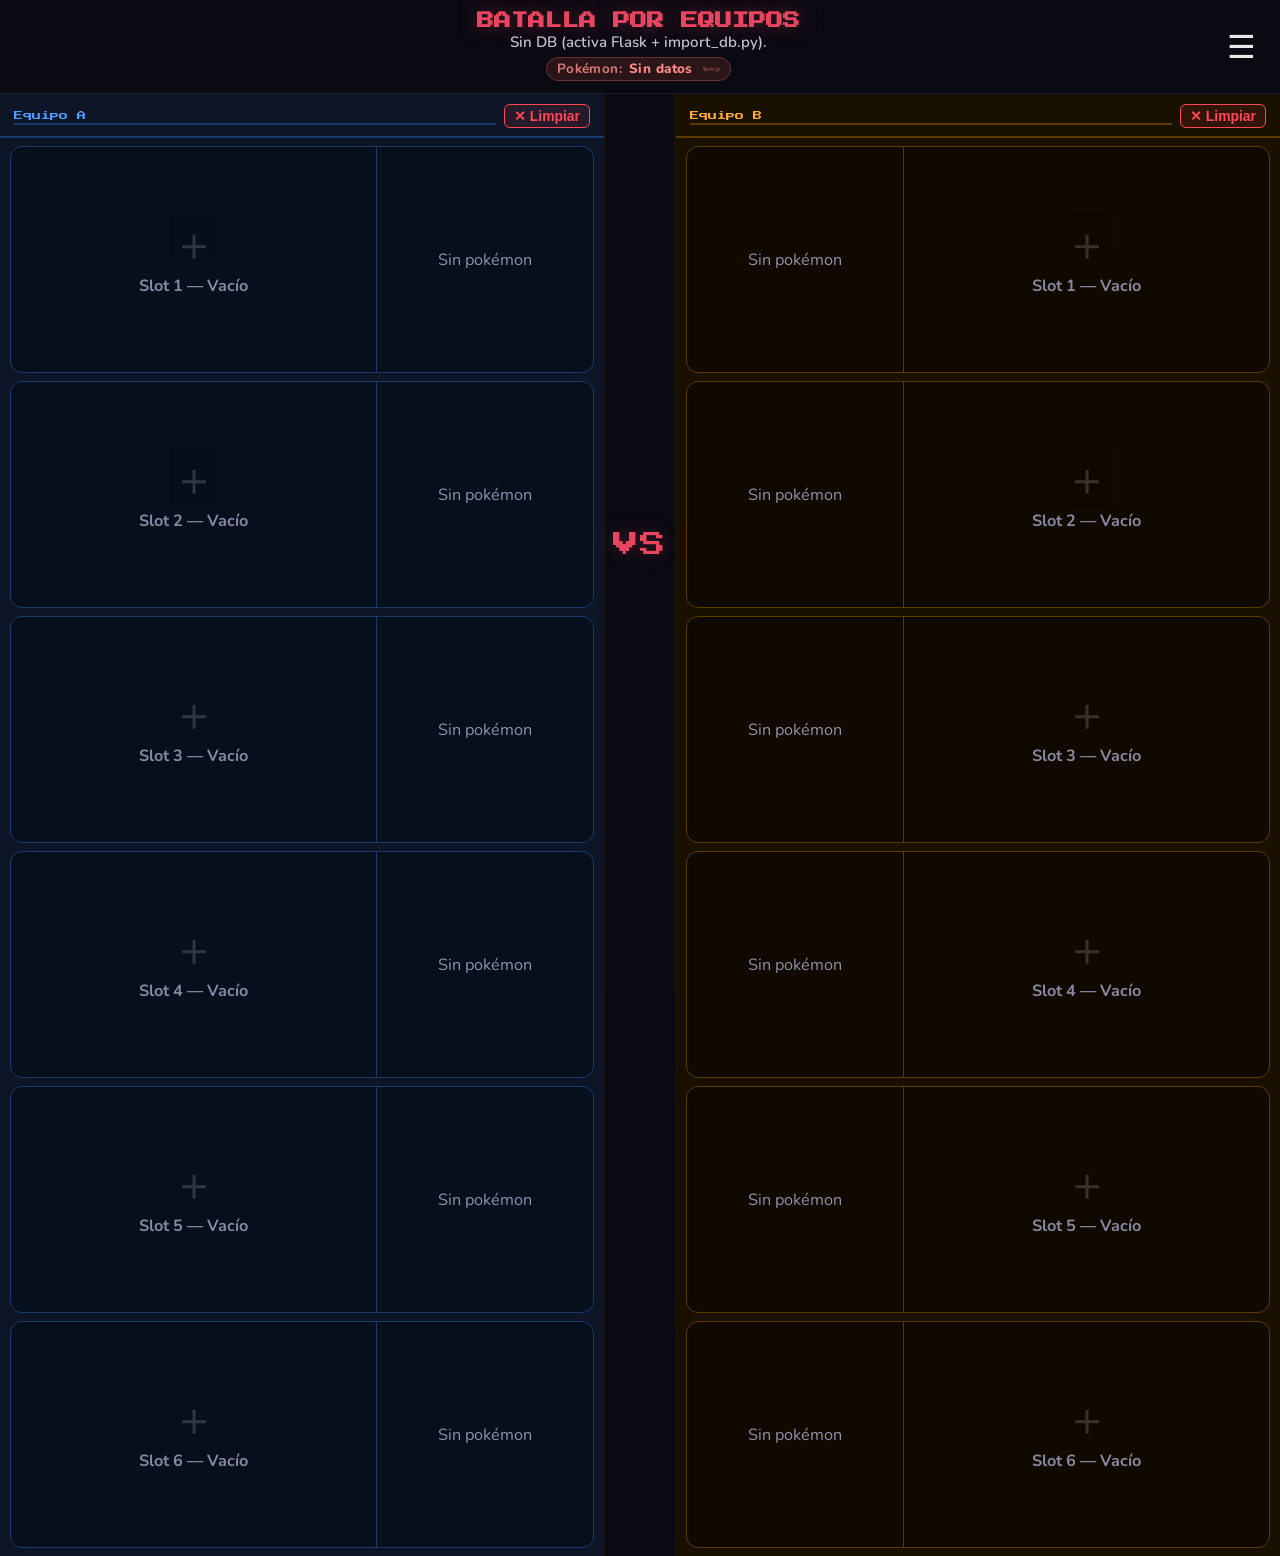
==== commit 68ce1fd4: "Nueva base de datos e informacion varia" ====
--- a/teams.html
+++ b/teams.html
@@ -7,6 +7,8 @@
   <link rel="icon" type="image/png" href="img/favicon.png">
   <link href="https://fonts.googleapis.com/css2?family=Press+Start+2P&family=Nunito:wght@400;600;700;800&display=swap" rel="stylesheet">
   <link rel="stylesheet" href="css/teams.css">
+  <!-- POKEWEB-TEMP-DATA-SOURCE-INDICATOR -->
+  <link rel="stylesheet" href="css/data-source.css">
 </head>
 <body>
 
@@ -21,10 +23,10 @@
     <div class="nav-dropdown" id="nav-dropdown" role="menu">
       <a href="index.html" role="menuitem">INICIO</a>
       <a href="teams.html" class="active" role="menuitem" aria-current="page">BATALLA POR EQUIPOS</a>
+      <a href="trainers.html" role="menuitem">BATALLA CONTRA ENTRENADORES</a>
     </div>
   </nav>
 </header>
-
 <main class="teams-layout">
 
   <!-- EQUIPO A -->
@@ -150,6 +152,7 @@
 .sr-only{position:absolute;width:1px;height:1px;padding:0;margin:-1px;overflow:hidden;clip:rect(0,0,0,0);white-space:nowrap;border:0;}
 </style>
 
+<script src="js/api.js"></script>
 <script src="js/teams.js"></script>
 </body>
 </html>
--- a/css/teams.css
+++ b/css/teams.css
@@ -11,7 +11,7 @@
 .nav-btn:hover{background:rgba(255,255,255,.1);}
 .nav-dropdown{display:none;position:absolute;top:calc(100% + 6px);right:0;background:#0d1526;border:1px solid #1a3a6e;border-radius:10px;min-width:200px;padding:6px 0;box-shadow:0 8px 24px rgba(0,0,0,.6);z-index:100;}
 .nav-dropdown.open{display:block;}
-.nav-dropdown a{display:flex;align-items:center;gap:10px;padding:9px 16px;color:#eaeaea;text-decoration:none;font-size:.7rem;font-weight:700;transition:background .15s;}
+.nav-dropdown a{display:flex;align-items:center;gap:10px;padding:9px 16px;color:#eaeaea;text-decoration:none;font-size:.7rem;font-weight:700;transition:background .15s;z-index:300;}
 .nav-dropdown a:hover{background:rgba(74,158,255,.1);color:#4a9eff;}
 .nav-dropdown a.active{color:#4a9eff;}
 
@@ -76,7 +76,7 @@
 .slot-remove-x{position:absolute;top:5px;left:5px;background:rgba(255,71,87,.18);border:1px solid rgba(255,71,87,.5);color:#ff4757;border-radius:50%;width:22px;height:22px;font-size:.6rem;cursor:pointer;display:flex;align-items:center;justify-content:center;line-height:1;transition:background .15s;z-index:2;padding:0;}
 .slot-remove-x:hover{background:rgba(255,71,87,.45);}
 
-.slot-img{width:150px;height:150px;image-rendering:auto;display:block;cursor:pointer;transition:transform .15s;}
+.slot-img{width:150px;height:150px;image-rendering:auto;object-fit:contain;display:block;cursor:pointer;transition:transform .15s;}
 .slot-img:hover{transform:scale(1.04);}
 .slot-poke-name{font-family:'Press Start 2P',monospace;font-size:clamp(7px,.7vw,9px);text-align:center;margin:5px 0;line-height:1.6;}
 .team-a .slot-poke-name{color:#4a9eff;}
@@ -96,9 +96,9 @@
 .team-b .slot-stats-mode-name{color:#ffaa33;}
 
 /* Stats reemplaza imagen */
-.slot-stats-wrap{display:none;width:100%;align-items:center;flex-direction:column;gap:4px;}
+.slot-stats-wrap{display:none;width:100%;align-items:center;justify-content:center;}
 .slot-stats-wrap.open{display:flex;}
-canvas.radar-canvas{display:block;margin:0 auto;}
+canvas.radar-canvas{display:block;width:100%;height:auto;max-width:220px;margin:12px;}
 .slot-stats-bars{display:flex;flex-direction:column;gap:3px;width:100%;}
 .mini-stat-row{display:flex;align-items:center;gap:4px;}
 .mini-stat-label{font-size:.5rem;font-weight:800;color:#9090a8;width:28px;flex-shrink:0;text-align:right;}
@@ -111,15 +111,16 @@
 /* Panel de moves */
 .poke-moves-panel{padding:10px 12px;display:flex;flex-direction:column;gap:5px;}
 .team-b .poke-moves-panel{order:1;}
-.moves-panel-label{font-family:'Press Start 2P',monospace;font-size:8px;margin-bottom:5px;}
+.moves-panel-label{font-family:'Press Start 2P',monospace;font-size:12px;margin-bottom:5px;}
 .team-a .moves-panel-label{color:#4a9eff;}
 .team-b .moves-panel-label{color:#ffaa33;}
-.move-entry{display:grid;grid-template-columns:1fr 58px 26px 40px 40px;align-items:center;gap:4px;padding:4px 6px;border-radius:6px;border:1px solid;}
+.move-entry{display:grid;grid-template-columns:1.5fr 1fr 1fr 1fr 1fr;align-items:center;gap:4px;padding:4px 6px;border-radius:6px;border:1px solid;}
 .team-a .move-entry{background:rgba(74,158,255,.06);border-color:#1a3a6e;}
 .team-b .move-entry{background:rgba(255,170,51,.06);border-color:#5a3a00;}
 .move-entry-name{font-size:.65rem;font-weight:700;color:#eaeaea;overflow:hidden;text-overflow:ellipsis;white-space:nowrap;}
 .move-entry-type{font-size:.52rem;font-weight:800;padding:2px 5px;border-radius:50px;text-transform:uppercase;text-align:center;}
-.move-entry-cat{width:22px;height:22px;clip-path:inset(15% 0 15% 0);}
+.move-entry-cat{display:flex;align-items:center;justify-content:center;width:100%;}
+.move-entry-cat img{max-width:100%;max-height:22px;width:auto;height:auto;object-fit:contain;display:block;}
 .move-entry-pow{font-size:.6rem;font-weight:800;text-align:center;}
 .move-entry-acc{font-size:.58rem;color:#b0b0c0;text-align:center;}
 .move-entry-pow.pow-high{color:#ff4757;}.move-entry-pow.pow-mid{color:#ffa502;}
@@ -205,7 +206,7 @@
 .modal-poke-box.team-b .filter-toggle-btn.active{background:rgba(255,170,51,.2);border-color:#ffaa33;color:#ffaa33;}
 
 /* Grid pokémon */
-.modal-poke-grid{flex:1;overflow-y:auto;padding:12px 14px;scrollbar-width:thin;scrollbar-color:#1a3a6e #0a1830;display:grid;grid-template-columns:repeat(auto-fill,minmax(130px,1fr));gap:10px;}
+.modal-poke-grid{flex:1;overflow-y:auto;padding:12px 14px;scrollbar-width:thin;scrollbar-color:#1a3a6e #0a1830;display:grid;grid-template-columns:repeat(auto-fill,minmax(195px,1fr));gap:10px;}
 .modal-poke-box.team-b .modal-poke-grid{scrollbar-color:#5a3a00 #1f1500;}
 .modal-poke-card{border-radius:10px;padding:10px 8px;text-align:center;border:2px solid;cursor:pointer;transition:border-color .15s,transform .12s;display:flex;flex-direction:column;align-items:center;gap:4px;background:#060f1c;position:relative;}
 .modal-poke-box.team-b .modal-poke-card{background:#100900;border-color:#5a3a00;}
@@ -220,16 +221,23 @@
 .modal-card-remove-x{position:absolute;top:4px;left:4px;background:rgba(255,71,87,.2);border:1px solid rgba(255,71,87,.6);color:#ff6b7a;border-radius:50%;width:20px;height:20px;font-size:.55rem;cursor:pointer;display:flex;align-items:center;justify-content:center;z-index:3;padding:0;line-height:1;transition:background .15s;}
 .modal-card-remove-x:hover{background:rgba(255,71,87,.5);}
 
-.modal-poke-img{width:90px;height:90px;image-rendering:auto;}
+.modal-card-media{display:flex;align-items:center;justify-content:center;width:100%;min-height:95px;}
+.modal-poke-img{width:90px;height:90px;image-rendering:auto;object-fit:contain;}
+.modal-poke-radar{display:block;}
 .modal-poke-num{font-size:.52rem;color:#9090a8;font-weight:700;}
 .modal-poke-name{font-size:.68rem;font-weight:800;color:#eaeaea;line-height:1.3;}
 .modal-poke-types{display:flex;gap:3px;flex-wrap:wrap;justify-content:center;margin:2px 0;}
-.modal-poke-legendary{font-size:.5rem;color:#ffd700;font-weight:800;}
+
+.modal-poke-legendary {
+  position: absolute;
+  top: 6px;
+  right: 6px; /* o left:6px ponerlo a la izquierda */
+  font-size: .75rem;
+  cursor: default;
+}
 .btn-modal-stats{font-size:.54rem;font-weight:800;padding:3px 8px;border-radius:5px;border:1px solid #1a3a6e;background:none;color:#9090a8;cursor:pointer;transition:background .12s;margin-top:2px;}
 .btn-modal-stats:hover{background:rgba(74,158,255,.15);color:#4a9eff;}
 .modal-poke-box.team-b .btn-modal-stats:hover{background:rgba(255,170,51,.15);color:#ffaa33;}
-.modal-stats-wrap{display:none;width:100%;margin-top:4px;}
-.modal-stats-wrap.open{display:block;}
 .modal-load-more{padding:10px;text-align:center;flex-shrink:0;}
 .btn-load-more{font-size:.65rem;font-weight:800;padding:7px 22px;border-radius:8px;border:1px solid #1a3a6e;background:rgba(74,158,255,.1);color:#4a9eff;cursor:pointer;transition:background .15s;}
 .btn-load-more:hover{background:rgba(74,158,255,.25);}
@@ -262,7 +270,8 @@
 /* +15% letra en th/td */
 .modal-moves-table thead th{position:sticky;top:0;padding:7px 9px;font-size:.69rem;font-weight:800;text-transform:uppercase;text-align:left;background:#0d1e3a;color:#4a9eff;border-bottom:1px solid #1a3a6e;cursor:pointer;white-space:nowrap;user-select:none;}
 .modal-moves-box.team-b .modal-moves-table thead th{background:#1f1200;color:#ffaa33;border-color:#5a3a00;}
-.modal-moves-table thead th:hover{background:rgba(255,255,255,.06);}
+.modal-moves-box:not(.team-b) .modal-moves-table thead th:hover{background:rgb(24,22,136);}
+.modal-moves-box.team-b .modal-moves-table thead th:hover{background:#7e5200;}
 .sort-arrow-m{font-size:.9em;font-weight:900;opacity:.35;margin-left:3px;}
 .modal-moves-table col.mc-chk{width:26px;}
 .modal-moves-table col.mc-name{width:38%;}
@@ -283,8 +292,8 @@
 .mm-chk input{width:13px;height:13px;accent-color:#4a9eff;cursor:pointer;}
 .modal-moves-box.team-b .mm-chk input{accent-color:#ffaa33;}
 .mm-name{font-weight:700;color:#eaeaea;white-space:nowrap;}
-.mm-type-badge{padding:2px 7px;border-radius:50px;font-size:.54rem;font-weight:800;text-transform:uppercase;}
-.mm-cat-img{width:26px;height:26px;clip-path:inset(15% 0 15% 0);vertical-align:middle;}
+.mm-type-badge{display:block;width:100%;padding:2px 4px;border-radius:50px;font-size:.54rem;font-weight:800;text-transform:uppercase;text-align:center;box-sizing:border-box;}
+.mm-cat-img{display:block;max-height:22px;width:auto;height:auto;object-fit:contain;margin:0 auto;}
 .mm-pow{font-weight:800;text-align:center;}
 .mm-acc{color:#b0b0c0;text-align:center;}
 .modal-moves-footer{padding:9px 14px;border-top:1px solid #1a3a6e;display:flex;justify-content:flex-end;gap:8px;flex-shrink:0;}
@@ -393,9 +402,9 @@
 .rec-btn-add:hover{background:rgba(46,213,115,.25);}
 
 /* Stats panel recomendados (hexágono grande + barras) */
-.rec-stats-panel{display:none;padding-top:8px;margin-top:8px;border-top:1px solid rgba(255,255,255,.07);align-items:center;gap:10px;flex-direction:row;}
-.rec-stats-panel.open{display:flex;}
-.rec-radar-canvas{display:block;flex-shrink:0;}
+.rec-stats-panel{display:none;width:100%;}
+.rec-stats-panel.open{display:flex;justify-content:center;}
+.rec-radar-canvas{display:block;width:100%;height:auto;}
 .rec-stats-bars{flex:1;display:flex;flex-direction:column;gap:4px;}
 
 /* ══════════════════════════════
@@ -417,6 +426,20 @@
 .loading{text-align:center;color:#9090a8;font-size:.68rem;padding:16px;}
 .spinner{display:inline-block;width:12px;height:12px;border:2px solid #1a3a6e;border-top-color:#4a9eff;border-radius:50%;animation:spin .8s linear infinite;margin-right:4px;vertical-align:middle;}
 @keyframes spin{to{transform:rotate(360deg);}}
+
+.swap-slot-empty{font-size:1.8rem;opacity:.35;line-height:1.2;}
+.modal-poke-meta{display:flex;flex-direction:column;align-items:center;gap:3px;width:100%;}
+.modal-poke-name-stats{font-size:.68rem;font-weight:800;color:#eaeaea;text-align:center;line-height:1.3;margin-bottom:2px;}
+/* Cabecera move-entry */
+.move-entry-header{background:none!important;border-color:transparent!important;padding:2px 6px!important;margin-bottom:1px;}
+.move-entry-header .move-header-col{font-size:.5rem;font-weight:800;text-transform:uppercase;color:#9090a8;text-align:center;}
+.move-entry-header .move-header-col:first-child{text-align:left;}
+
+/* Radar modal-poke-card */
+.modal-card-visual{display:flex;flex-direction:column;align-items:center;gap:4px;width:100%;}
+.modal-card-radar-wrap { flex: 1; display: flex; flex-direction: column; align-items: center; justify-content: center; }
+.modal-card-radar-wrap .modal-poke-name-stats{font-size:.68rem;font-weight:800;color:#eaeaea;text-align:center;}
+.modal-poke-radar{display:block;width:100%;height:auto;}
 
 /* Responsive */
 @media(max-width:1100px){
@@ -439,3 +462,27 @@
   .threat-two-cols{grid-template-columns:1fr;}
   .threat-col-divider{display:none;}
 }
+@media (max-width: 480px) {
+  .modal-poke-grid { grid-template-columns: repeat(auto-fill, minmax(140px, 1fr)); gap: 7px; padding: 8px; }
+  .modal-poke-card { padding: 8px 6px; }
+  .modal-poke-img { width: 72px; height: 72px; }
+  .modal-poke-box { border-radius: 10px; }
+  .modal-filters { padding: 8px 10px; gap: 6px; }
+  .modal-name-input { font-size: .65rem; padding: 6px 10px; }
+  .type-filter-btn { font-size: .5rem; padding: 3px 7px; }
+  .dash-grid { grid-template-columns: 1fr; }
+  .threat-two-cols { grid-template-columns: 1fr; }
+  .threat-col-divider { display: none; }
+  .poke-row-top { grid-template-columns: 1fr !important; }
+  .slot-img { width: 110px; height: 110px; }
+  .team-name-input { font-size: 6px; }
+  .modal-moves-box { max-height: 85vh; }
+  .modal-moves-table { font-size: .6rem; }
+  .recs-grid { grid-template-columns: 1fr; }
+  .detail-cols { grid-template-columns: 1fr; }
+  .matchup-th-rival img { width: 36px; height: 36px; }
+  .mc { width: 36px; height: 26px; font-size: .42rem; }
+  .btn-vs { font-size: 18px; }
+  .swap-grid { grid-template-columns: repeat(3, 1fr); }
+  .status-bar span{font-size: 0.5rem;}
+}
--- a/css/data-source.css
+++ b/css/data-source.css
@@ -0,0 +1,22 @@
+/* ═══════════════════════════════════════════════════════════════════════════
+   POKEWEB-TEMP-DATA-SOURCE-INDICATOR
+   Indicador temporal (API vs JSON). Eliminar cuando ya no haga falta:
+   - Buscar en el repo: POKEWEB-TEMP-DATA-SOURCE-INDICATOR
+   - Borrar este archivo, el <link> en HTML y el bloque en js/api.js
+   ═══════════════════════════════════════════════════════════════════════════ */
+
+.data-source-badges.pokeweb-temp-data-source{
+  display:flex;flex-wrap:wrap;gap:6px;justify-content:center;margin-top:5px;
+}
+.data-source-badges.pokeweb-temp-data-source .data-source-badge{
+  display:inline-flex;align-items:center;gap:5px;
+  font-size:.58rem;font-weight:800;padding:3px 10px;border-radius:999px;
+  letter-spacing:.03em;line-height:1.2;cursor:help;
+}
+.data-source-badge .ds-part{font-weight:700;opacity:.85;}
+.data-source-badge .ds-part::after{content:':';margin-right:2px;}
+.data-source-api{background:#132a1e;color:#5cfc8a;border:1px solid #2d6b45;}
+.data-source-json{background:#2a2210;color:#ffc85a;border:1px solid #6a5520;}
+.data-source-none{background:#2a1518;color:#ff8a8a;border:1px solid #6a3035;}
+.data-source-pokeapi{background:#152535;color:#6eb8ff;border:1px solid #2a5080;}
+.ds-temp-tag{font-size:.5em;opacity:.55;font-weight:600;text-transform:lowercase;}
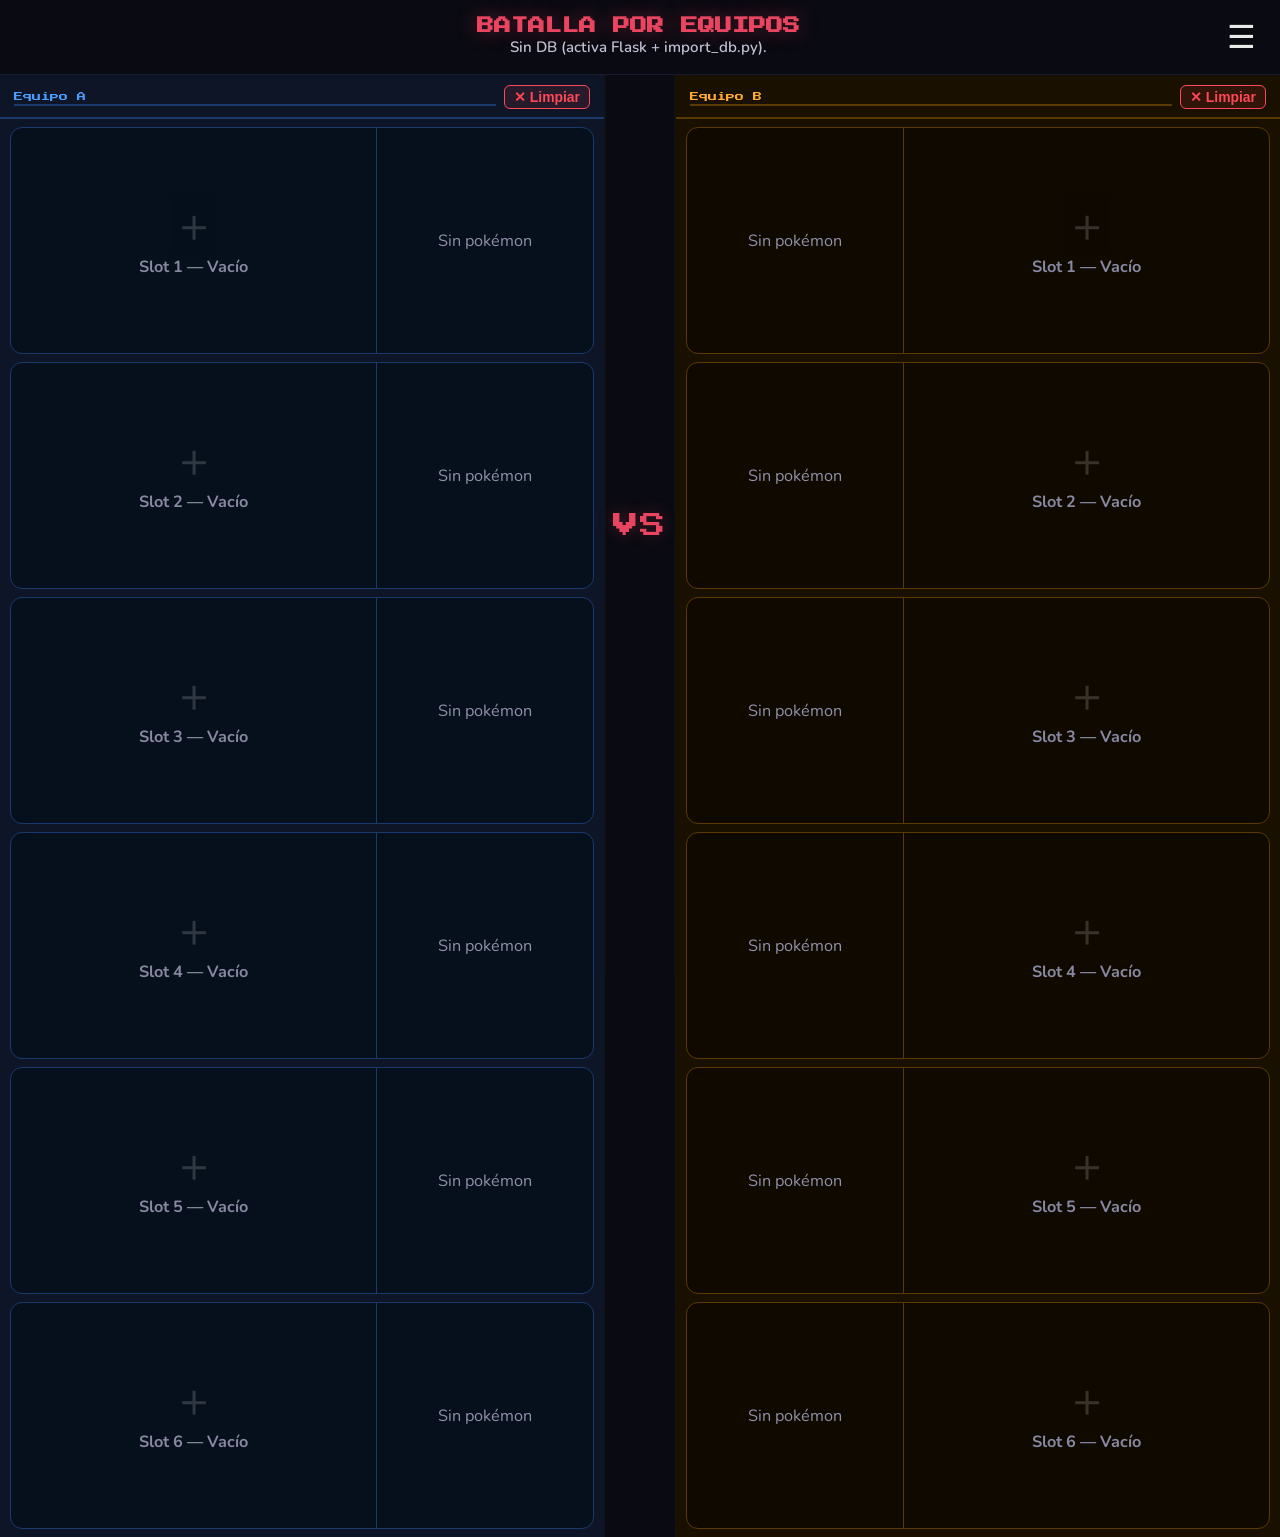
==== commit e0b85f62: "dios santo bendito" ====
--- a/teams.html
+++ b/teams.html
@@ -7,8 +7,6 @@
   <link rel="icon" type="image/png" href="img/favicon.png">
   <link href="https://fonts.googleapis.com/css2?family=Press+Start+2P&family=Nunito:wght@400;600;700;800&display=swap" rel="stylesheet">
   <link rel="stylesheet" href="css/teams.css">
-  <!-- POKEWEB-TEMP-DATA-SOURCE-INDICATOR -->
-  <link rel="stylesheet" href="css/data-source.css">
 </head>
 <body>
 
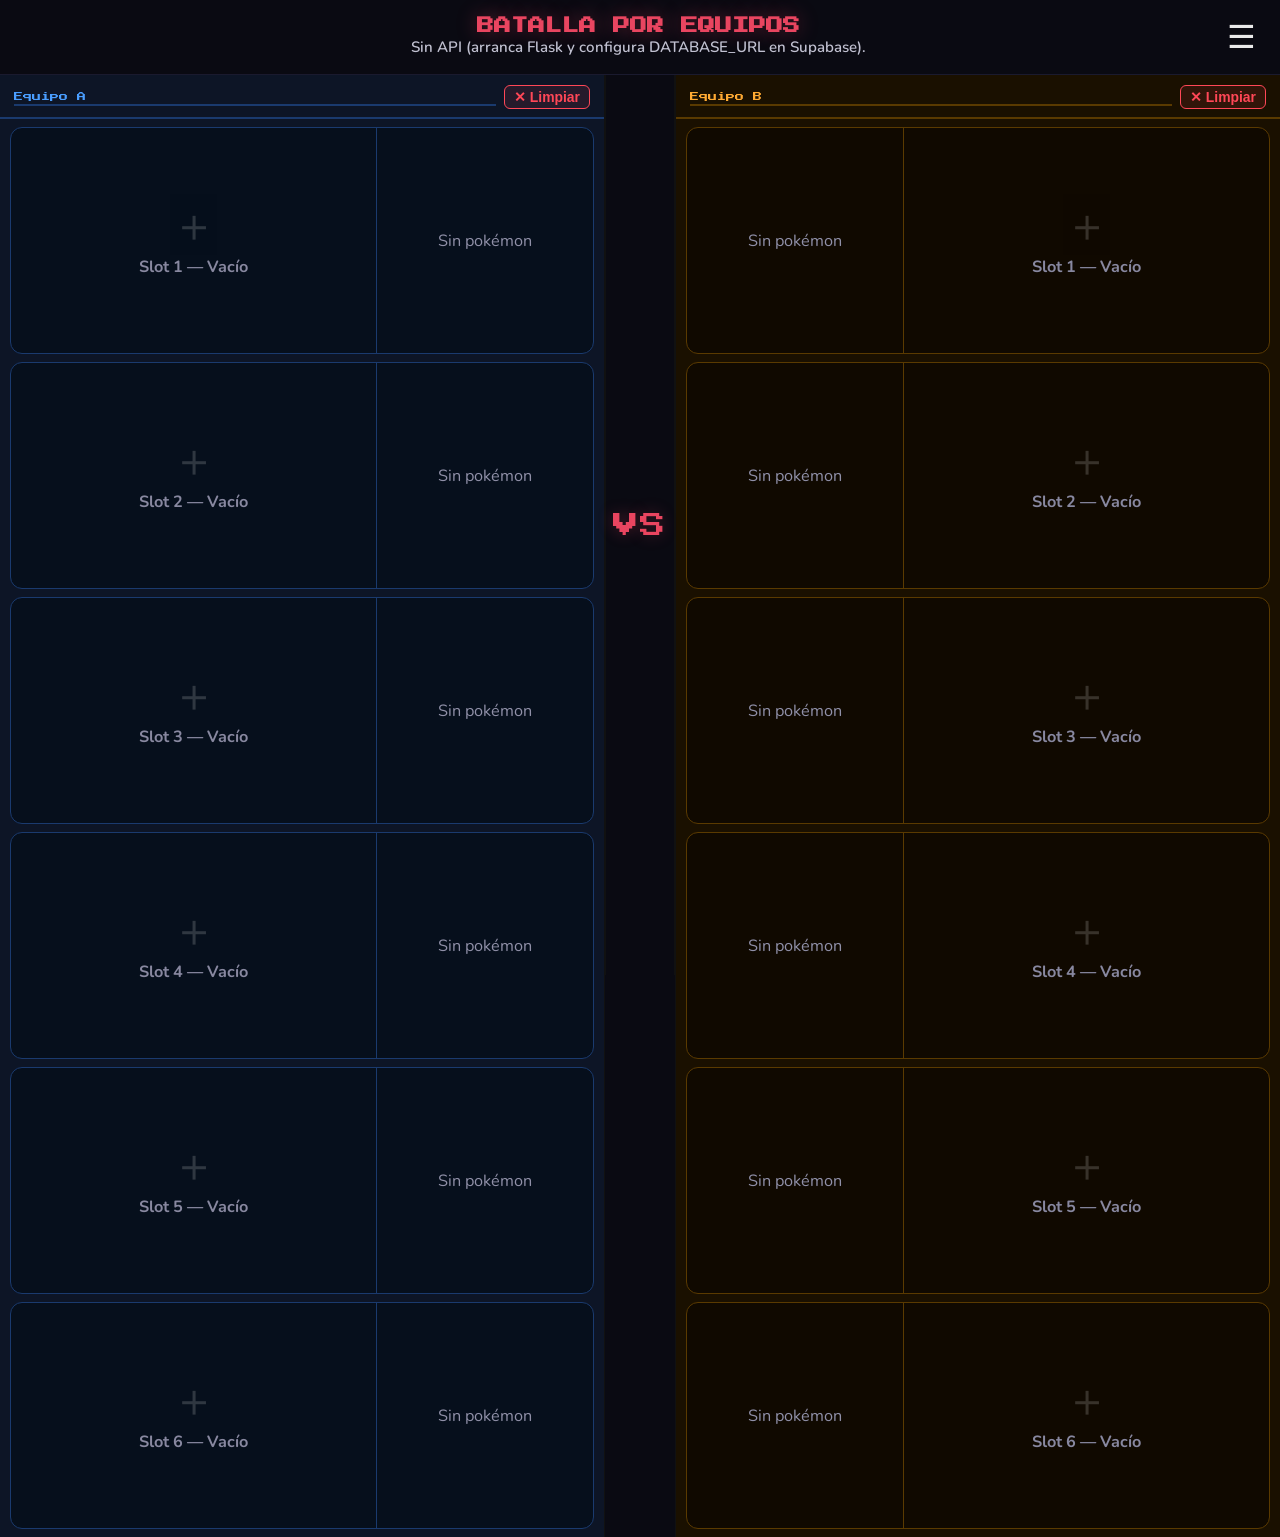
==== commit f8b83ca2: "nueva api implementada" ====
--- a/teams.html
+++ b/teams.html
@@ -150,6 +150,7 @@
 .sr-only{position:absolute;width:1px;height:1px;padding:0;margin:-1px;overflow:hidden;clip:rect(0,0,0,0);white-space:nowrap;border:0;}
 </style>
 
+<script>window.POKEWEB_API_BASE = 'https://api-pokeweb.up.railway.app';</script>
 <script src="js/api.js"></script>
 <script src="js/teams.js"></script>
 </body>
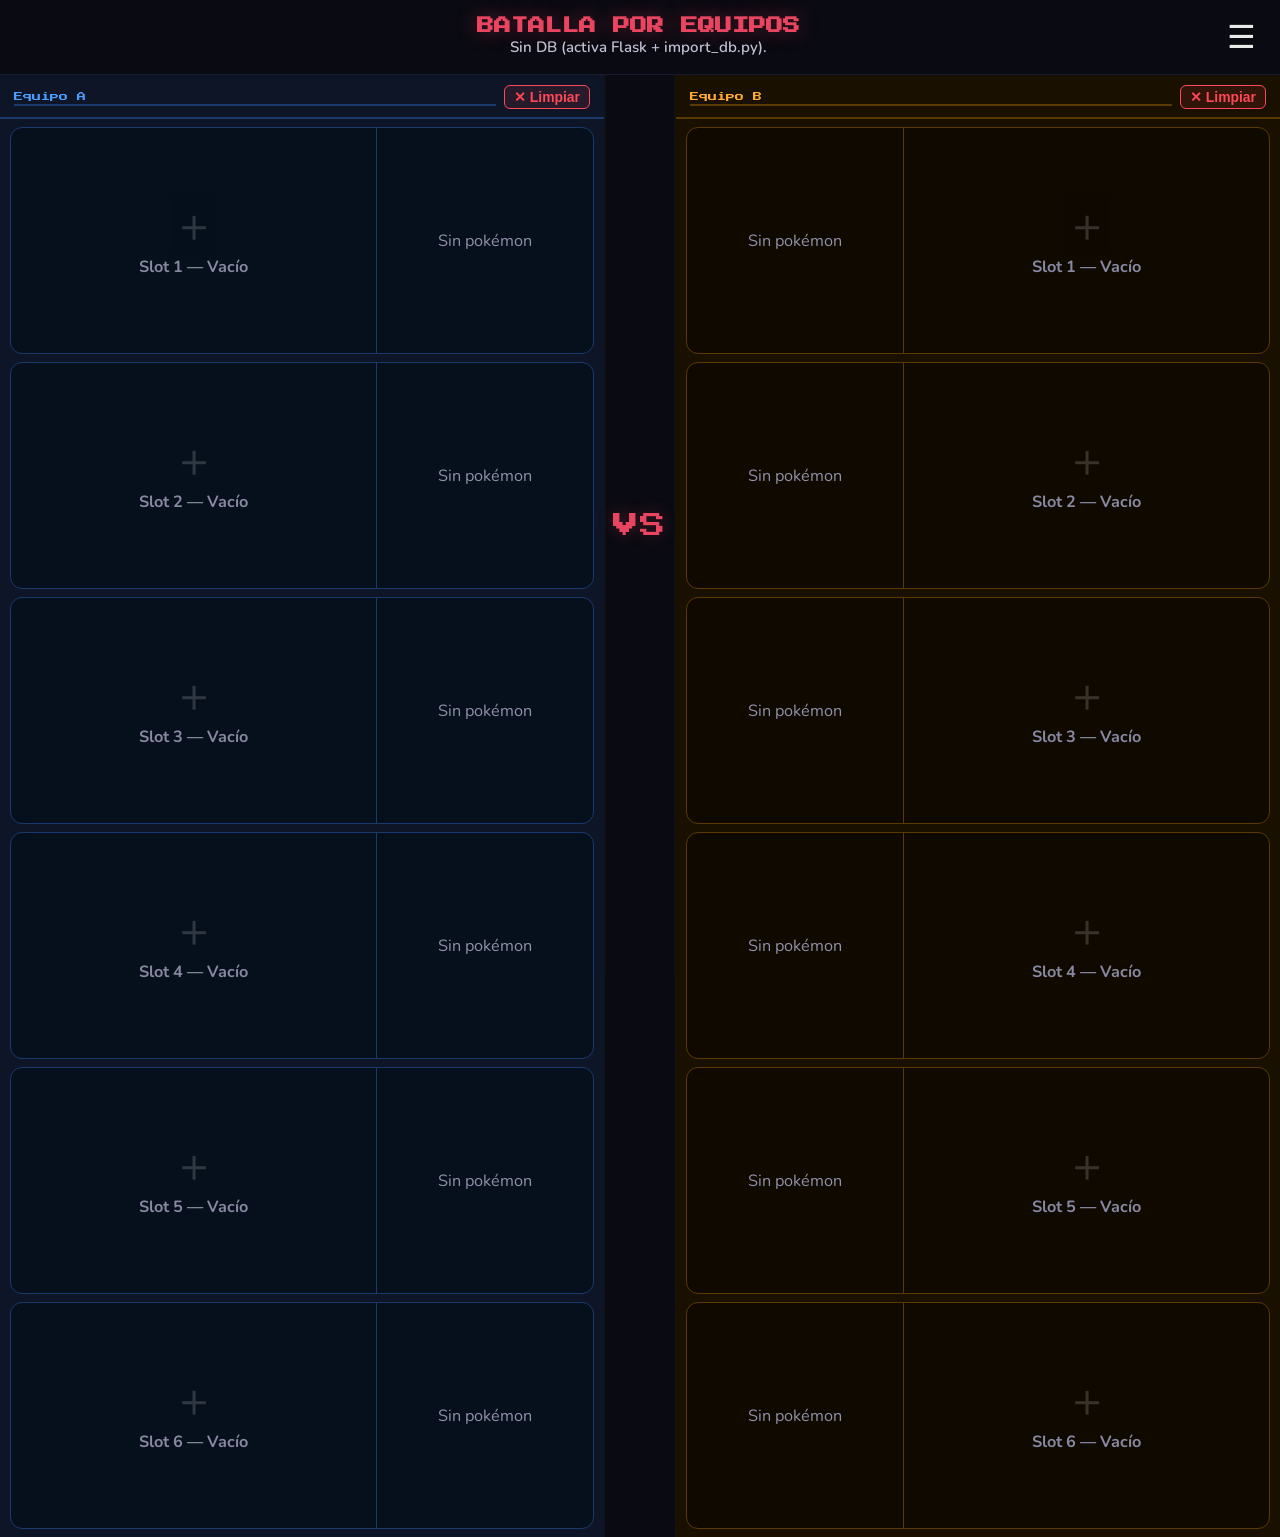
==== commit e2667eda: "super cambios pre api" ====
--- a/teams.html
+++ b/teams.html
@@ -150,7 +150,6 @@
 .sr-only{position:absolute;width:1px;height:1px;padding:0;margin:-1px;overflow:hidden;clip:rect(0,0,0,0);white-space:nowrap;border:0;}
 </style>
 
-<script>window.POKEWEB_API_BASE = 'https://api-pokeweb.up.railway.app';</script>
 <script src="js/api.js"></script>
 <script src="js/teams.js"></script>
 </body>
